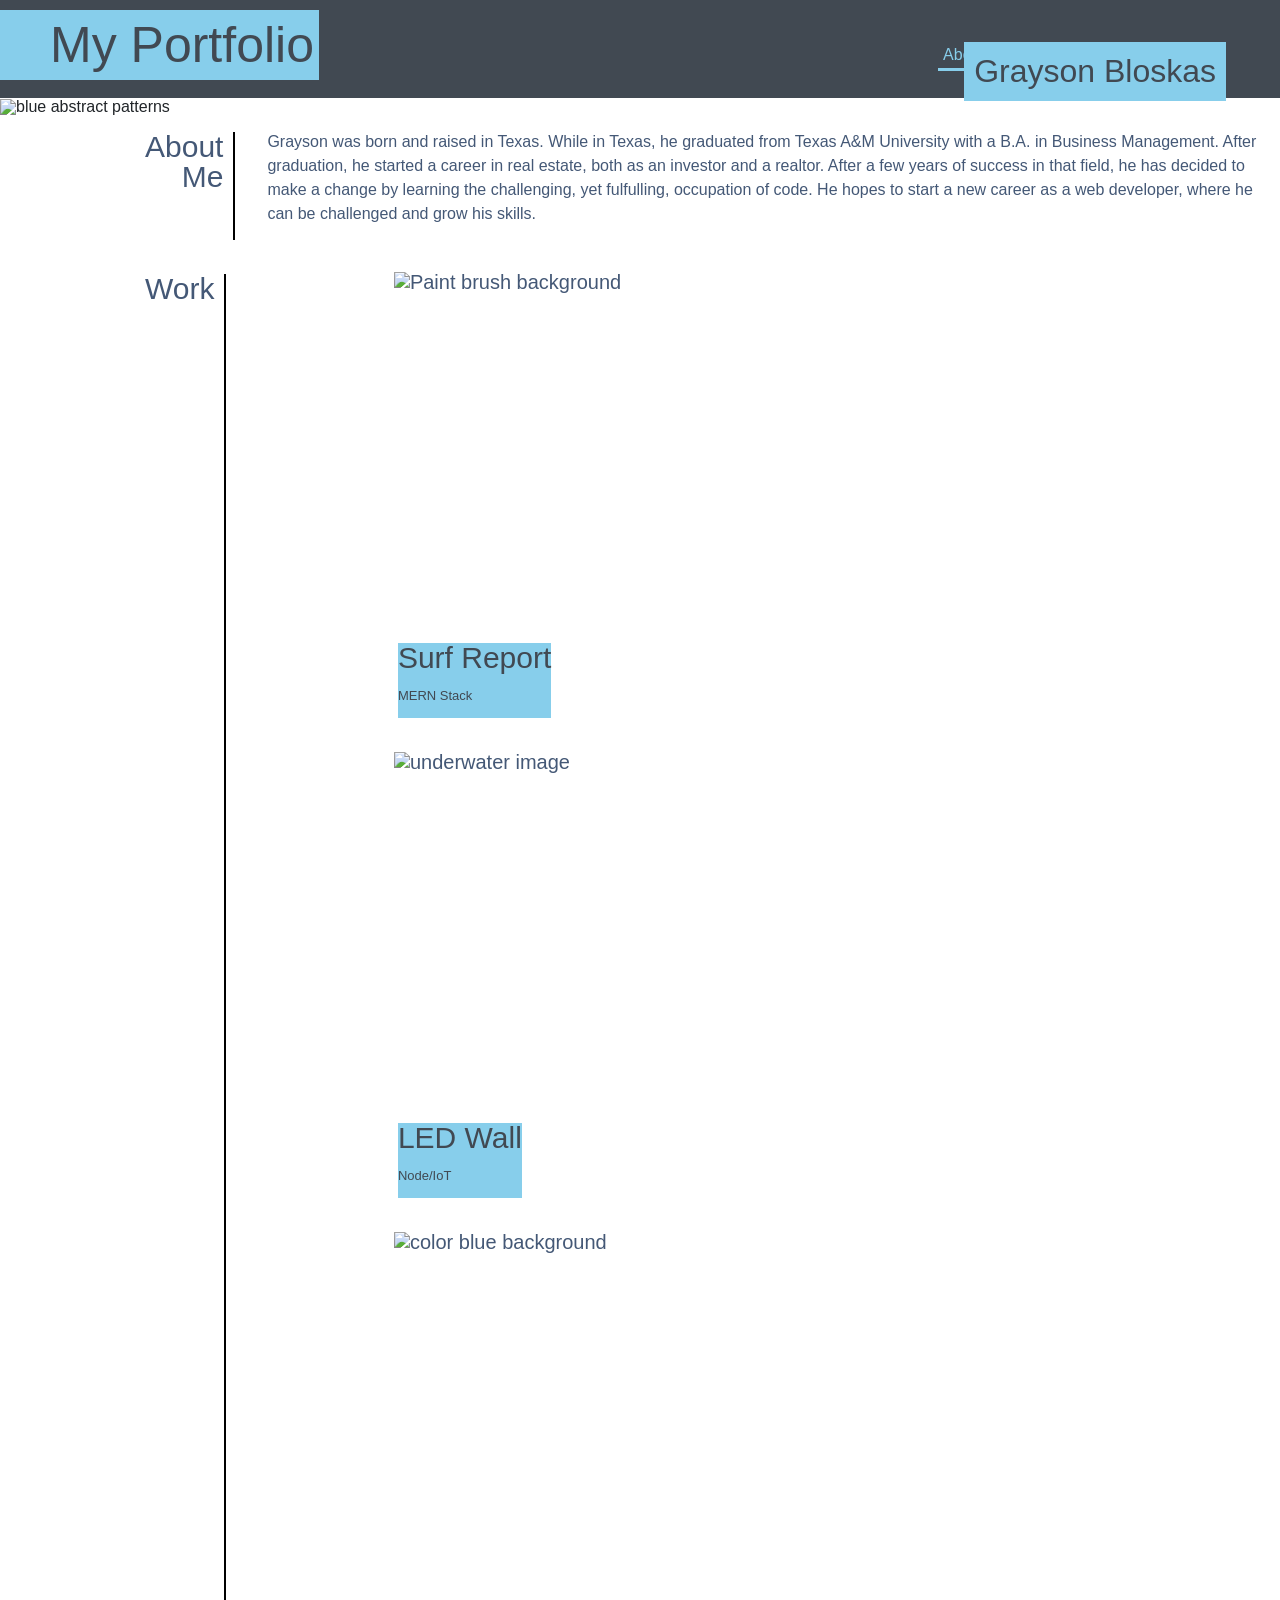
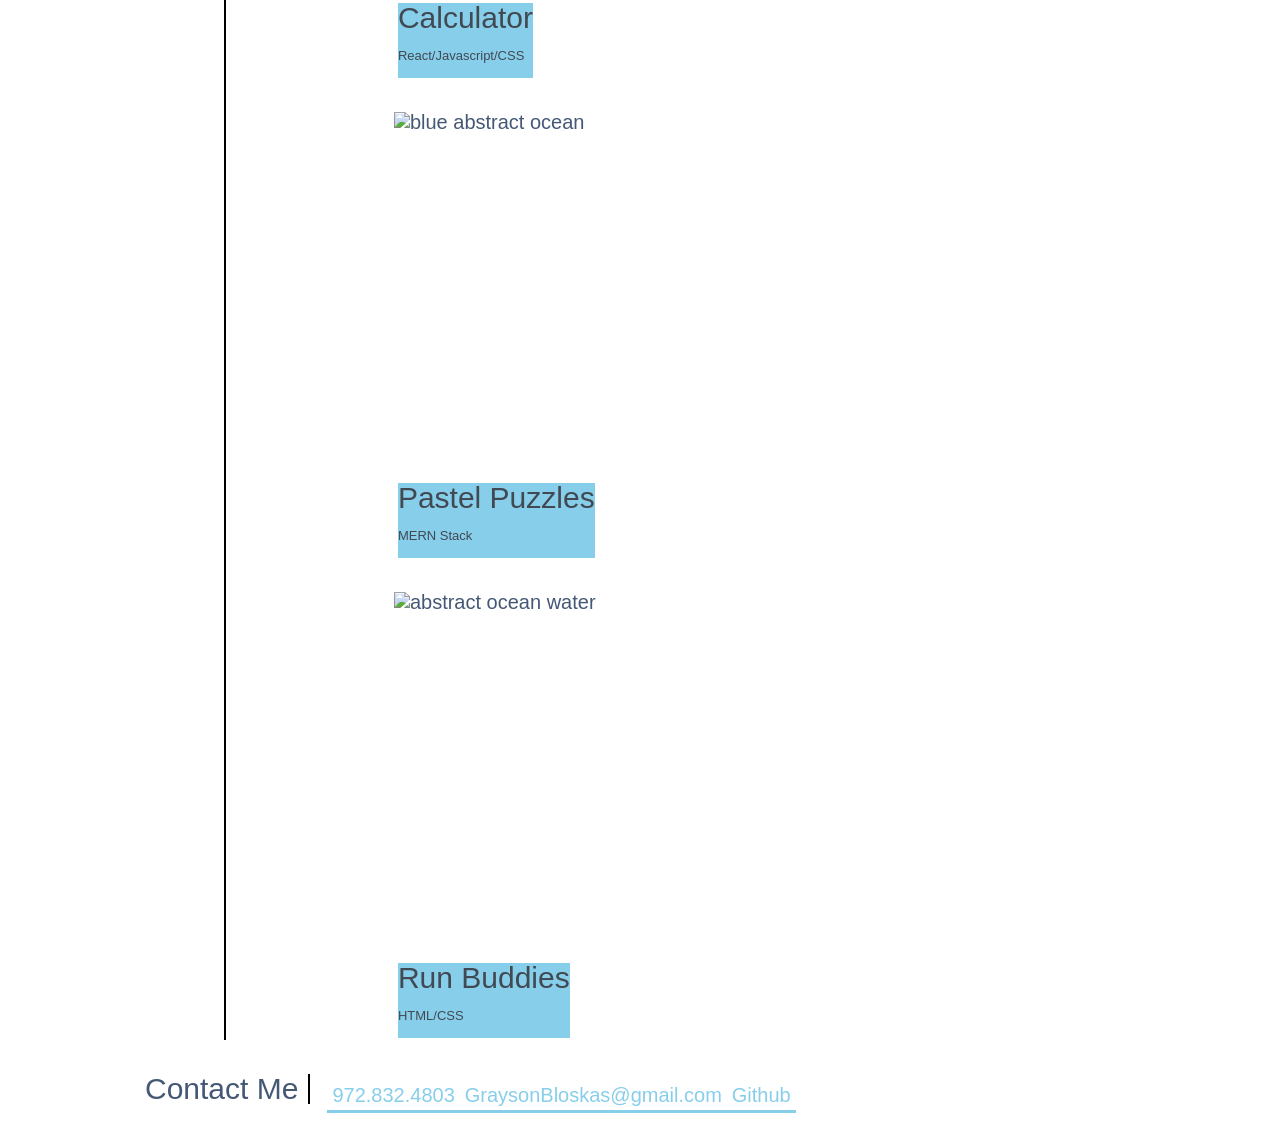
==== index.html @ ff1db31e "uploading initial files" ====
<!DOCTYPE html>
<html lang="en-US">

<head>
    <meta charset="UTF-8" />
    <meta name="viewport" content="width=device-width, initial-scale=1.0" />
    <title>Portfolio of Grayson Bloskas</title>
    <link href="https://cdn.jsdelivr.net/npm/bootstrap@5.0.1/dist/css/bootstrap.min.css" rel="stylesheet" integrity="sha384-+0n0xVW2eSR5OomGNYDnhzAbDsOXxcvSN1TPprVMTNDbiYZCxYbOOl7+AMvyTG2x" crossorigin="anonymous">
    <link rel="stylesheet" href="assets/reset.css" />
    <link rel="stylesheet" href="assets/style.css" />
</head>

<body>
    <div class="header">
        <h1> My Portfolio</h1>
        <nav class="navbar">
            <a href="#aboutme">About Me</a>
            <a href="#work">Work</a>
            <a href="#contact">Contact Me</a>
            <a href="#resume">Resume</a>
        </nav>
    </div>
    <div class="hero">
        <img src="assets/images/blue-geometric-shapes-futuristic-background-abstra-ZDY45TC.jpg"
            alt="blue abstract patterns">
        <h2>Grayson Bloskas</h2>
    </div>

    <main>
        <section>
            <div id="aboutme" class="info justifycontent">
                <span>About Me</span>
                <div class="about-p">
                    <p> Grayson was born and raised in Texas. While in Texas, he graduated from Texas A&M University
                        with a B.A. in Business Management. After graduation, he started a career in real estate, both
                        as an investor and a realtor. After a few years of success in that field, he has decided to make
                        a change by learning the challenging, yet fulfulling, occupation of code. He hopes to start a
                        new career as a web developer, where he can be challenged and grow his skills.</p>
                </div>
            </div>
            <div id="work" class="info justifycontent">
                <span>Work</span>
                <div class="work-section">
                    <div class="info-content">
                        <img src="assets/images/abstract-underwater-background-with-bokeh-DKPEYJ3.jpg"
                            alt="Paint brush background">
                        <div class="img-name">
                            <p class="banner">Surf Report</p>
                            <p class="subbanner">MERN Stack</p>
                        </div>
                    </div>
                    <div class="quarter">
                        <div class="info-content item">
                            <img src="assets/images/a-brush-on-a-blue-nacreous-color-painted-backgroun-ES4ZYQZ.jpg"
                                alt="underwater image">
                            <div class="img-name">
                                <p class="banner">LED Wall</p>
                                <p class="subbanner">Node/IoT</p>
                            </div>
                        </div>
                        <div class="info-content item">
                            <img src="assets/images/abstract-colorful-background-N2PN9XR.jpg"
                                alt="color blue background">
                            <div class="img-name">
                                <p class="banner">Calculator</p>
                                <p class="subbanner">React/Javascript/CSS</p>
                            </div>
                        </div>
                        <div class="info-content item">
                            <img src="assets/images/bokeh-blur-blue-background-abstract-ocean-DPAXQF6.jpg"
                                alt="blue abstract ocean">
                            <div class="img-name">
                                <p class="banner">Pastel Puzzles</p>
                                <p class="subbanner">MERN Stack</p>
                            </div>
                        </div>
                        <div class="info-content item">
                            <img src="assets/images/ocean-water-abstract-background-WT2G3KE.jpg"
                                alt="abstract ocean water">
                            <div class="img-name">
                                <p class="banner">Run Buddies</p>
                                <p class="subbanner">HTML/CSS</p>
                            </div>
                        </div>
                    </div>
                </div>

            </div>
            <div id="contact" class="info contact">
                <span>Contact Me</span>
                <div>
                    <nav class="navbar">
                        <a href="tel:9728324803">972.832.4803</a>
                        <a href="mailto:graysonbloskas@gmail.com">GraysonBloskas@gmail.com</a>
                        <a href="https://github.com/graysonbloskas">Github</a>
                    </nav>
                </div>
            </div>
        </section>
    </main>

    <script src="https://cdn.jsdelivr.net/npm/bootstrap@5.0.1/dist/js/bootstrap.bundle.min.js" integrity="sha384-gtEjrD/SeCtmISkJkNUaaKMoLD0//ElJ19smozuHV6z3Iehds+3Ulb9Bn9Plx0x4" crossorigin="anonymous"></script>
    <script src="https://cdn.jsdelivr.net/npm/@popperjs/core@2.9.2/dist/umd/popper.min.js" integrity="sha384-IQsoLXl5PILFhosVNubq5LC7Qb9DXgDA9i+tQ8Zj3iwWAwPtgFTxbJ8NT4GN1R8p" crossorigin="anonymous"></script>
<script src="https://cdn.jsdelivr.net/npm/bootstrap@5.0.1/dist/js/bootstrap.min.js" integrity="sha384-Atwg2Pkwv9vp0ygtn1JAojH0nYbwNJLPhwyoVbhoPwBhjQPR5VtM2+xf0Uwh9KtT" crossorigin="anonymous"></script>
</body>
</html>
---- assets/style.css ----
body {
    font-family: Verdana, Geneva, Tahoma, sans-serif;
}
.header {
    display: flex;
    background-color: rgb(65, 73, 82);
    justify-content: space-between;
    padding: 10px 10px 10px 0;   
}
.header h1 {
    font-size: 50px;
    text-align: left;
    padding: 5px 5px 5px 50px;
    background-color: skyblue;
    width:auto;
    flex-grow: initial;
    color: rgb(65, 73, 82);
}
.hero {
    position: relative;
}
.hero img{
    width: 100%;
    height: 250px;
}
.hero h2 {
    position: absolute;
    padding: 10px;
    margin: 10px 50px 10px 10px;
    bottom: .25rem;
    right: .25rem;
    background-color: skyblue;
    color:rgb(65, 73, 82);
}
.navbar{
    color: lightblue;
    margin: 15px 45px 0px 0; 
}
.navbar a {
    color:skyblue;
    text-decoration: none;
    border-bottom: 3px solid skyblue;
    padding: 5px;
}
main {
    padding-left: 10%;
    font-size: 20px;
}
h2 {
    font-size: 200%;
    flex-wrap: wrap;
}
.info {
    color: rgb(68, 88, 118);
    display: flex; 
}
.justifycontent{
    justify-content: space-between;
}
.info span {
    font-size: 150%;
    text-align: right;
    border-right: 2px solid black;
    margin: 17px;
    padding-right: 10px;
}
.about-p {
    font-size: 80%;
    margin: 10px;
    padding: 5px;
    line-height: 1.5;
}
.info-content {
    height: 450px;
    display: flex;
    justify-content: space-between;
    margin: 15px;
    position: relative;
}
.info-content img {
    width: 100%;
    height: auto;
}
.quarter {
    display: flex;
    flex-wrap: wrap; 
}    
.item {
    width: 48%;
    position: relative;
}

.img-name {
  position: absolute;
  bottom: .25rem;
  left: .25rem;
  background-color: skyblue;
  color:rgb(65, 73, 82);
}
.banner {
    font-size: 150%;
}
.subbanner {
    font-size: 65%;
}
.work-section {
    display: flex;
    align-items: flex-start;
    flex-direction: column;
    flex-wrap: wrap;
}
.contact{
    display: flex;
    
}
.contact span{
    text-align: right;
}
@media screen and (max-width: 600px) {
    .navbar {
        font-size: 12px;
        display: inline-block;
    }
}
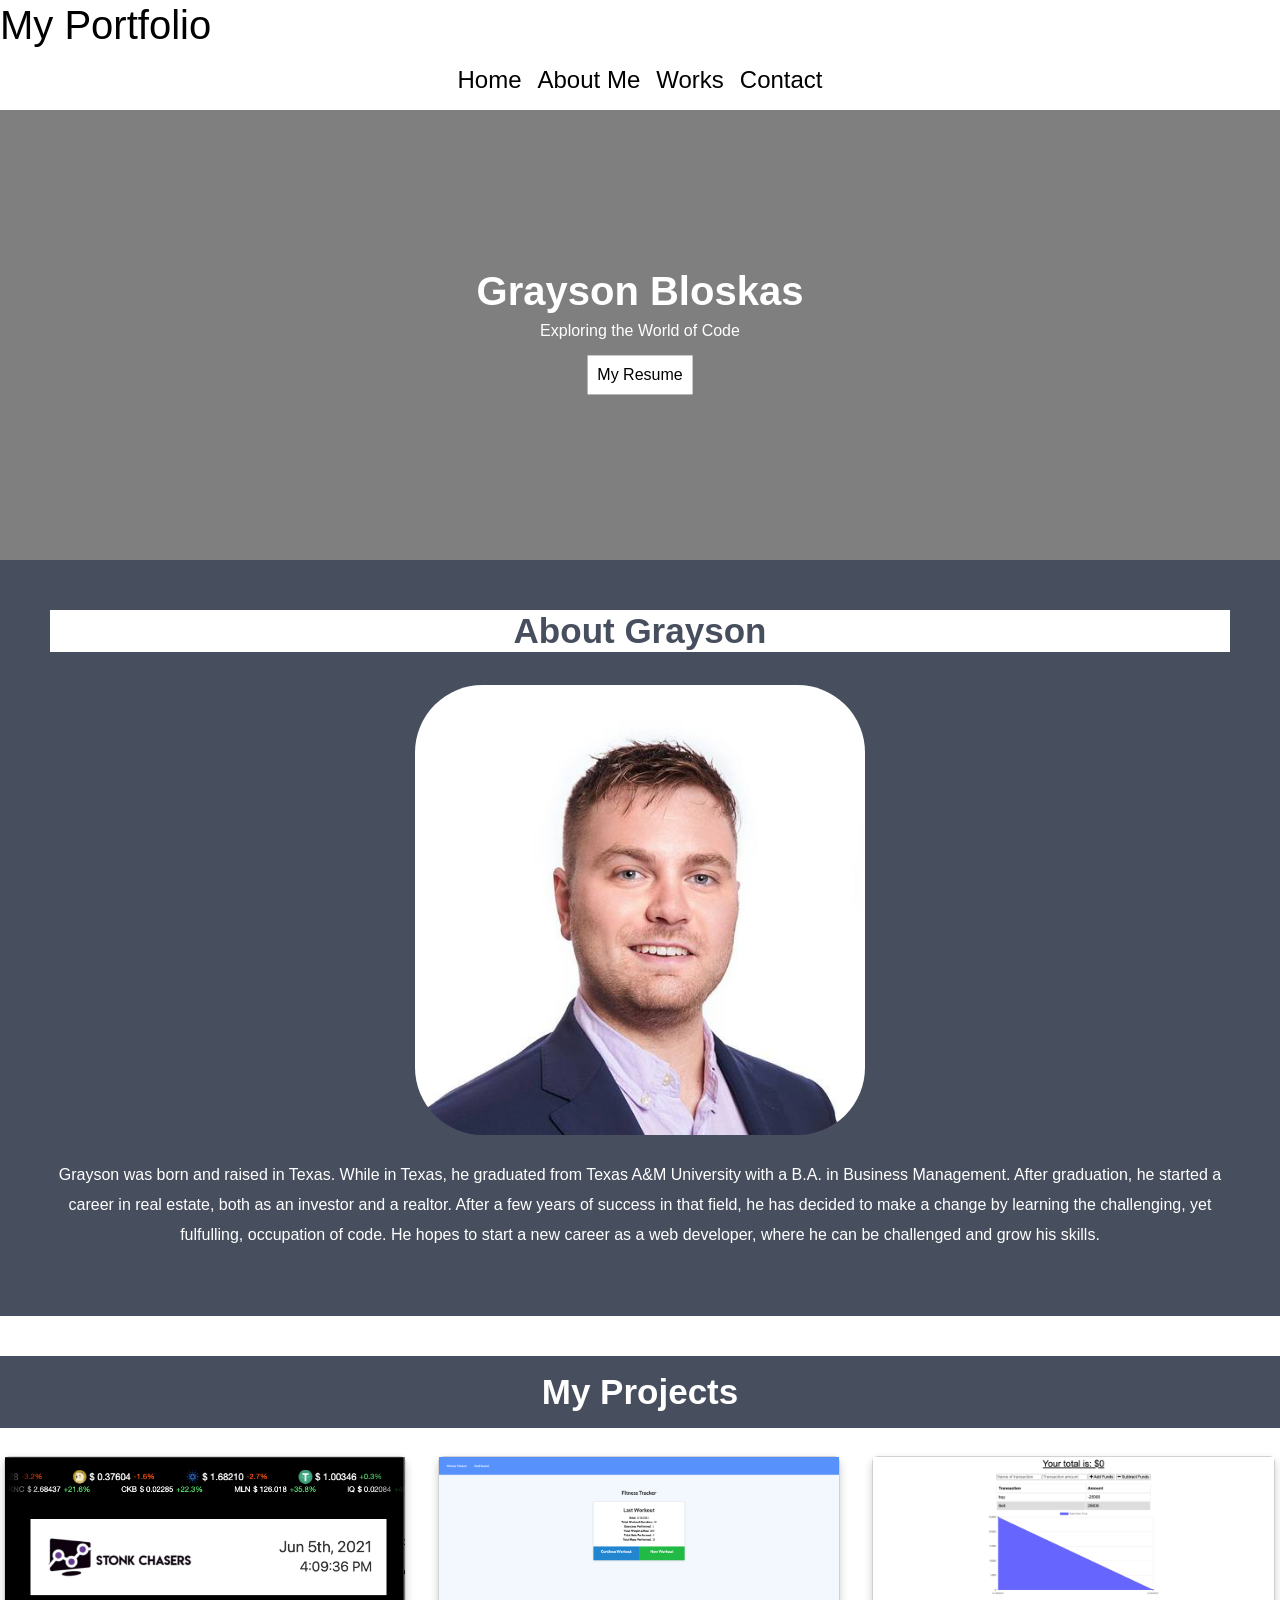
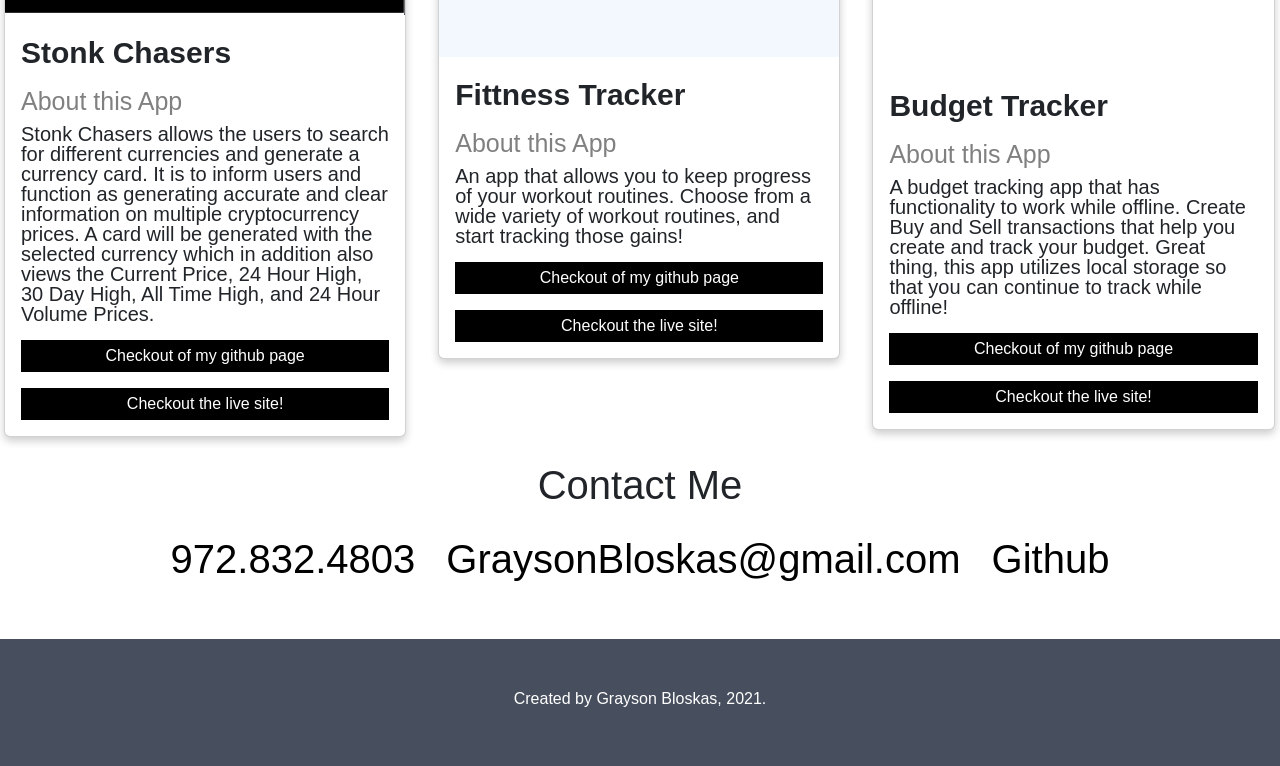
==== commit 832f0bcc: "changed file name" ====
--- a/index.html
+++ b/index.html
@@ -7,100 +7,116 @@
     <title>Portfolio of Grayson Bloskas</title>
     <link href="https://cdn.jsdelivr.net/npm/bootstrap@5.0.1/dist/css/bootstrap.min.css" rel="stylesheet" integrity="sha384-+0n0xVW2eSR5OomGNYDnhzAbDsOXxcvSN1TPprVMTNDbiYZCxYbOOl7+AMvyTG2x" crossorigin="anonymous">
     <link rel="stylesheet" href="assets/reset.css" />
-    <link rel="stylesheet" href="assets/style.css" />
+    <link rel="stylesheet" href="assets/port.css" />
 </head>
 
 <body>
-    <div class="header">
-        <h1> My Portfolio</h1>
-        <nav class="navbar">
-            <a href="#aboutme">About Me</a>
-            <a href="#work">Work</a>
-            <a href="#contact">Contact Me</a>
-            <a href="#resume">Resume</a>
-        </nav>
+    <div class="navbar navbar-brand navbar-light">My Portfolio</div>
+    <nav class="navbar navbar-expand-lg navbar-light" role="navigation">
+        <div class="container-fluid">
+          <button class="navbar-toggler" type="button" data-bs-toggle="collapse" data-bs-target="#navbarNavAltMarkup" aria-controls="navbarNavAltMarkup" aria-expanded="false" aria-label="Toggle navigation">
+            <span class="navbar-toggler-icon"></span>
+          </button>
+          <div class="collapse navbar-collapse" id="navbarNavAltMarkup">
+            <div class="navbar-nav">
+              <a class="nav-link active" aria-current="page" href="#">Home</a>
+              <a class="nav-link" href="#aboutme">About Me</a>
+              <a class="nav-link" href="#works">Works</a>
+              <a class="nav-link" href="#contact">Contact</a>
+            </div>
+          </div>
+        </div>
+      </nav>
+      
+<div class="hero-image">
+    <div class="hero-text">
+        <h1 class="name">Grayson Bloskas</h1>
+        <p class="explore">Exploring the World of Code</p>
+        <h2> <a href="assets/J.Grayson_Bloskas_Resume2021.pdf">My Resume</a></h2>
     </div>
-    <div class="hero">
-        <img src="assets/images/blue-geometric-shapes-futuristic-background-abstra-ZDY45TC.jpg"
-            alt="blue abstract patterns">
-        <h2>Grayson Bloskas</h2>
+</div>
+
+<section class="about-me" id="aboutme">
+    <h1 class="about-name">About Grayson</h1>
+    <img src="assets/images/GraysonProf.jpeg" class="my-image" alt="Grayson-Profile-Image" width="450" height="450">
+    <p class="about-text">Grayson was born and raised in Texas. While in Texas, he graduated from Texas A&M University
+        with a B.A. in Business Management. After graduation, he started a career in real estate, both
+        as an investor and a realtor. After a few years of success in that field, he has decided to make
+        a change by learning the challenging, yet fulfulling, occupation of code. He hopes to start a
+        new career as a web developer, where he can be challenged and grow his skills.</p>
+</section>
+
+
+<h1 class="works-header" id="works" style="text-align:center">My Projects</h1>
+    <div class="row">
+        <div class="column">
+            <div class="card">
+                <img src="assets/images/Screen Shot 2021-06-05 at 4.09.36 PM.png" style="width:100%">
+                <div class="container">
+                    <h1 class="works-title">Stonk Chasers</h1>
+                    <h2 class="about-title">About this App</h2>
+                    <p class="about-app">Stonk Chasers allows the users to search for different currencies and generate a currency card. It is to inform users and function as generating accurate and clear information on multiple cryptocurrency prices. A card will be generated with the selected currency which in addition also views the Current Price, 24 Hour High, 30 Day High, All Time High, and 24 Hour Volume Prices.</p>
+                    <form>
+                        <p><button type="submit" formaction='https://github.com/graysonbloskas/Stonk-Chasers.git' class="git-btn">Checkout of my github page</button></p>
+                        <p><button type="submit" formaction='https://graysonbloskas.github.io/Stonk-Chasers/' class="site-btn">Checkout the live site!</button></p>
+                    </form>
+                </div>
+            </div>
+        </div>
+
+        <div class="column">
+            <div class="card">
+                <img src="assets/images/screencapture-fittness-tracker-grayson-herokuapp-2021-05-15-02_33_01 (1).png">
+                <div class="container">
+                    <h1 class="works-title">Fittness Tracker</h1>
+                    <h2 class="about-title">About this App</h2>
+                    <p class="about-app">An app that allows you to keep progress of your workout routines. Choose from a wide variety of workout routines, and start tracking those gains!</p>
+                        <form>
+                            <p><button type="submit" formaction='https://github.com/graysonbloskas/fitnesstracker.git' class="git-btn">Checkout of my github page</button></p>
+                            <p><button type="submit" formaction='https://fittness-tracker-grayson.herokuapp.com/' class="site-btn">Checkout the live site!</button></p>
+                        </form>
+                </div>
+            </div>
+        </div>
+
+        <div class="column">
+            <div class="card">
+                <img src="assets/images/screencapture-budget-tracker-grayson-herokuapp-2021-05-18-20_38_50.png">
+                <div class="container">
+                    <h1 class="works-title">Budget Tracker</h1>
+                    <h2 class="about-title">About this App</h2>
+                    <p class="about-app">A budget tracking app that has functionality to work while offline. Create Buy and Sell transactions that help you create and track your budget. Great thing, this app utilizes local storage so that you can continue to track while offline!</p>
+                        <form>
+                            <p><button type="submit" formaction='https://github.com/graysonbloskas/progressive_budget.git' class="git-btn">Checkout of my github page</button></p>
+                            <p><button type="submit" formaction='https://budget-tracker-grayson.herokuapp.com/' class="site-btn">Checkout the live site!</button></p>
+                        </form>
+                </div>
+            </div>
+        </div>
+
+    </div>
+</div>
+
+<h1 class="contact-header" id="contact">Contact Me</h1>
+<section class="contact">
+    <div>
+            <a href="tel:9728324803">972.832.4803</a>
+            <a href="mailto:graysonbloskas@gmail.com">GraysonBloskas@gmail.com</a>
+            <a href="https://github.com/graysonbloskas">Github</a>
     </div>
 
-    <main>
-        <section>
-            <div id="aboutme" class="info justifycontent">
-                <span>About Me</span>
-                <div class="about-p">
-                    <p> Grayson was born and raised in Texas. While in Texas, he graduated from Texas A&M University
-                        with a B.A. in Business Management. After graduation, he started a career in real estate, both
-                        as an investor and a realtor. After a few years of success in that field, he has decided to make
-                        a change by learning the challenging, yet fulfulling, occupation of code. He hopes to start a
-                        new career as a web developer, where he can be challenged and grow his skills.</p>
-                </div>
-            </div>
-            <div id="work" class="info justifycontent">
-                <span>Work</span>
-                <div class="work-section">
-                    <div class="info-content">
-                        <img src="assets/images/abstract-underwater-background-with-bokeh-DKPEYJ3.jpg"
-                            alt="Paint brush background">
-                        <div class="img-name">
-                            <p class="banner">Surf Report</p>
-                            <p class="subbanner">MERN Stack</p>
-                        </div>
-                    </div>
-                    <div class="quarter">
-                        <div class="info-content item">
-                            <img src="assets/images/a-brush-on-a-blue-nacreous-color-painted-backgroun-ES4ZYQZ.jpg"
-                                alt="underwater image">
-                            <div class="img-name">
-                                <p class="banner">LED Wall</p>
-                                <p class="subbanner">Node/IoT</p>
-                            </div>
-                        </div>
-                        <div class="info-content item">
-                            <img src="assets/images/abstract-colorful-background-N2PN9XR.jpg"
-                                alt="color blue background">
-                            <div class="img-name">
-                                <p class="banner">Calculator</p>
-                                <p class="subbanner">React/Javascript/CSS</p>
-                            </div>
-                        </div>
-                        <div class="info-content item">
-                            <img src="assets/images/bokeh-blur-blue-background-abstract-ocean-DPAXQF6.jpg"
-                                alt="blue abstract ocean">
-                            <div class="img-name">
-                                <p class="banner">Pastel Puzzles</p>
-                                <p class="subbanner">MERN Stack</p>
-                            </div>
-                        </div>
-                        <div class="info-content item">
-                            <img src="assets/images/ocean-water-abstract-background-WT2G3KE.jpg"
-                                alt="abstract ocean water">
-                            <div class="img-name">
-                                <p class="banner">Run Buddies</p>
-                                <p class="subbanner">HTML/CSS</p>
-                            </div>
-                        </div>
-                    </div>
-                </div>
+</section>
 
-            </div>
-            <div id="contact" class="info contact">
-                <span>Contact Me</span>
-                <div>
-                    <nav class="navbar">
-                        <a href="tel:9728324803">972.832.4803</a>
-                        <a href="mailto:graysonbloskas@gmail.com">GraysonBloskas@gmail.com</a>
-                        <a href="https://github.com/graysonbloskas">Github</a>
-                    </nav>
-                </div>
-            </div>
-        </section>
-    </main>
+<footer class="footer">
+<h1>Created by Grayson Bloskas, 2021.</h1>
 
-    <script src="https://cdn.jsdelivr.net/npm/bootstrap@5.0.1/dist/js/bootstrap.bundle.min.js" integrity="sha384-gtEjrD/SeCtmISkJkNUaaKMoLD0//ElJ19smozuHV6z3Iehds+3Ulb9Bn9Plx0x4" crossorigin="anonymous"></script>
-    <script src="https://cdn.jsdelivr.net/npm/@popperjs/core@2.9.2/dist/umd/popper.min.js" integrity="sha384-IQsoLXl5PILFhosVNubq5LC7Qb9DXgDA9i+tQ8Zj3iwWAwPtgFTxbJ8NT4GN1R8p" crossorigin="anonymous"></script>
+</footer>
+
+
+<script src="https://cdn.jsdelivr.net/npm/bootstrap@5.0.1/dist/js/bootstrap.bundle.min.js" integrity="sha384-gtEjrD/SeCtmISkJkNUaaKMoLD0//ElJ19smozuHV6z3Iehds+3Ulb9Bn9Plx0x4" crossorigin="anonymous"></script>
+<script src="https://cdn.jsdelivr.net/npm/@popperjs/core@2.9.2/dist/umd/popper.min.js" integrity="sha384-IQsoLXl5PILFhosVNubq5LC7Qb9DXgDA9i+tQ8Zj3iwWAwPtgFTxbJ8NT4GN1R8p" crossorigin="anonymous"></script>
 <script src="https://cdn.jsdelivr.net/npm/bootstrap@5.0.1/dist/js/bootstrap.min.js" integrity="sha384-Atwg2Pkwv9vp0ygtn1JAojH0nYbwNJLPhwyoVbhoPwBhjQPR5VtM2+xf0Uwh9KtT" crossorigin="anonymous"></script>
+
 </body>
+
 </html>
--- a/assets/port.css
+++ b/assets/port.css
@@ -0,0 +1,207 @@
+body, html {
+    height: 100%;
+    box-sizing: border-box;
+    font-family:Verdana, Geneva, Tahoma, sans-serif;
+}
+
+.navbar-brand {
+    font-size: 40px;  
+}
+
+a:hover {
+ background-color: rgb(0, 0, 6);
+ color: white;
+}
+
+#navbarNavAltMarkup :hover{
+    color: white;
+}
+
+#navbarNavAltMarkup {
+    justify-content: center;
+    font-size: 24px;
+}
+
+.hero-image {
+    background-image: linear-gradient(rgba(0, 0, 0, 0.5), rgba(0, 0, 0, 0.5)), url(./images/computer-coding-shoot-P84MWYU.jpg);
+    height: 50%;
+    background-position: center;
+    background-repeat: no-repeat;
+    background-size: cover;
+    position: relative;
+}
+
+.hero-text {
+    position: absolute;
+    left: 50%;
+    top: 50%;
+    text-align: center;
+    justify-content: center;
+    color: white;
+    transform: translate(-50%, -50%);
+}
+
+.name {
+    font-weight: bold;
+    font-size: 40px;
+}
+
+.hero-text button {
+    cursor: pointer;
+    text-align: center;
+    display: inline-block;
+    border: none;
+    color:rgb(0, 0, 6);
+    background-color: rgb(227, 223, 223);
+    padding: 10px 25px;
+}
+
+.hero-text button:hover {
+    background-color: #555;
+    color: white;
+  }
+
+  .my-image {
+    margin-top: 25px;
+    margin-bottom: 25px;
+    border-radius: 15%;
+    justify-content: center;
+  }
+
+.about-me {
+    padding: 50px;
+    text-align: center;
+    background-color: #474e5d;
+    color: white;
+}
+
+.about-name {
+    font-weight: bold;
+    font-size: 35px;
+    background-color: white;
+    color: #474e5d;
+}
+
+.about-text {
+    line-height: 30px;
+}
+
+*, *:before, *:after {
+    box-sizing: inherit; 
+}
+
+.works-header {
+    font-size: 40px;
+    margin-top: 40px;
+    font-weight: bold;
+    font-size: 35px;
+    background-color: #474e5d;
+    color: white;
+    padding: 15px;
+}
+
+.column {
+    float: left;
+    width: 33.3%;
+    margin-bottom: 16px;
+    padding: 0 8px;
+  }
+
+  .card {
+    box-shadow: 0 4px 8px 0 rgba(0, 0, 0, 0.2);
+    margin: 8px;
+  }
+  
+
+  .container {
+    padding: 0 16px;
+  }
+  
+  .container::after, .row::after {
+    content: "";
+    clear: both;
+    display: table;
+  }
+
+  .about-title {
+    color: grey;
+  }
+
+  .git-btn, .site-btn {
+    border: none;
+    outline: 0;
+    display: inline-block;
+    padding: 8px;
+    color: white;
+    background-color: #000;
+    text-align: center;
+    cursor: pointer;
+    width: 100%;
+  }
+
+  .git-btn :hover {
+    background-color: #555;
+  }
+   .site-btn :hover {
+    background-color: #555;
+   }
+
+   .row {
+       margin-top: 20px;
+   }
+
+   .works-title {
+       margin-top: 20px;
+       font-size: 30px;
+       font-weight: bold;
+       margin-bottom: 15px;
+   }
+
+   .about-title {
+       font-size:25px;
+   }
+
+   .about-app {
+        font-size: 20px;
+   }
+   @media screen and (max-width: 650px) {
+    .column {
+      width: 100%;
+      display: block;
+    }
+  }
+
+  .contact {
+      margin-top: 20px;
+      font-size: 40px;
+      align-items: center;
+      text-align: center;
+  }
+
+  a:link, a:visited {
+    background-color: white;
+    color: black;
+    padding: 10px 10px;
+    text-align: center;
+    align-items: center;
+    text-decoration: none;
+    display: inline-block;
+  }
+  
+   a:hover, a:active {
+    background-color: rgb(0, 0, 6);
+    color: white;
+  } 
+
+  .contact-header {
+      text-align: center;
+      font-size: 40px;
+  }
+
+  .footer {
+      margin-top: 50px;
+      padding: 50px;
+      background-color: #474e5d;
+      color: white;
+      text-align: center;
+  }
